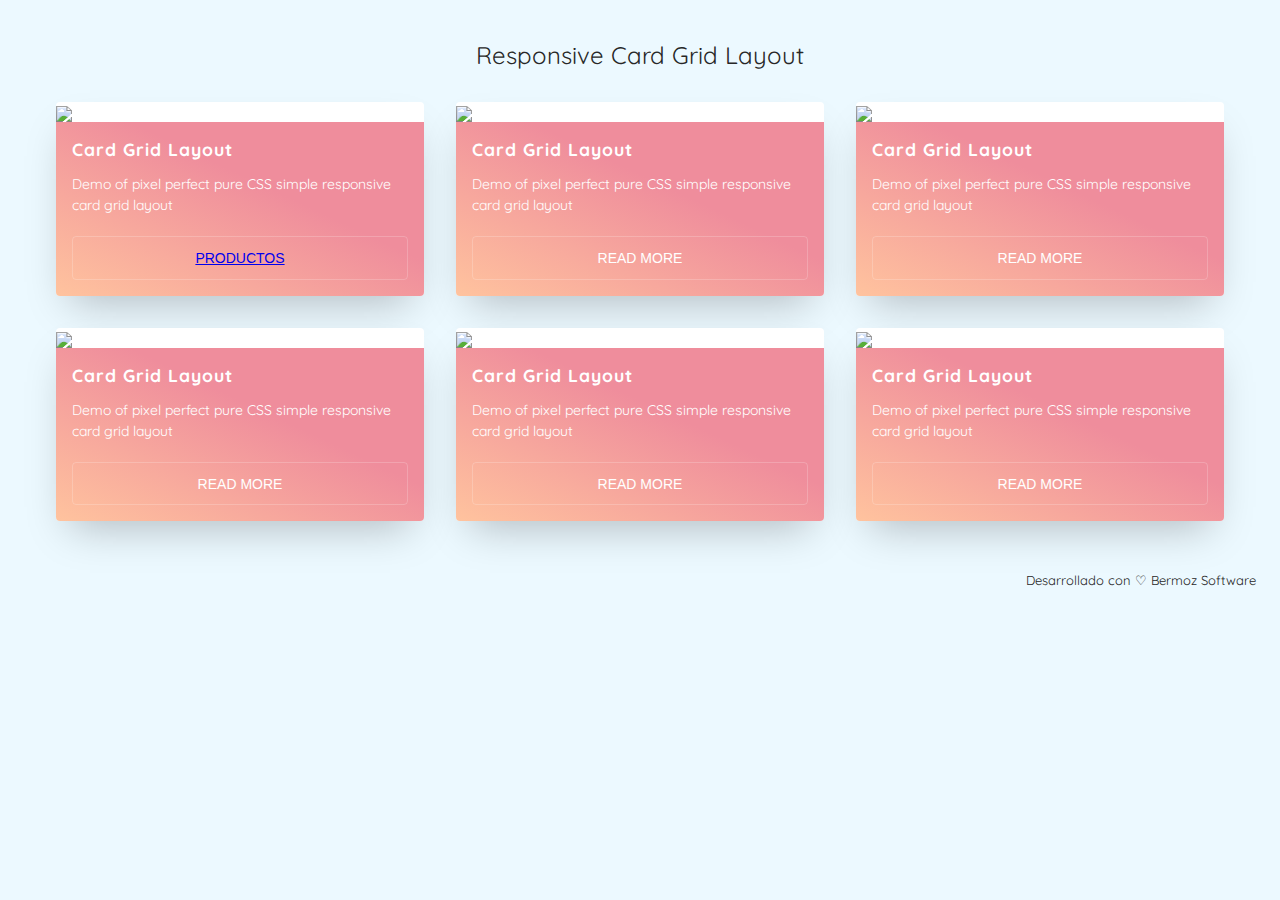
==== index.html @ b6c99bbe "Actualizacion version 17/03/2021" ====
<!DOCTYPE html>
<html lang="en">
<head>
    <meta charset="UTF-8">
    <meta http-equiv="X-UA-Compatible" content="IE=edge">
    <meta name="viewport" content="width=device-width, initial-scale=1.0">
    <title>Ejercicio 6 Ejemplo de tarjetas</title>
    <link rel="stylesheet" href="css/ejercicio6.css">
</head>
<body>
    <header>
        <h1>Responsive Card Grid Layout</h1>
    </header>
    <div class="main">        
        <ul class="cards">
          <li class="cards_item">
            <div class="card">
              <div class="card_image"><img src="https://picsum.photos/500/300/?image=10"></div>
              <div class="card_content">
                <h2 class="card_title">Card Grid Layout</h2>
                <p class="card_text">Demo of pixel perfect pure CSS simple responsive card grid layout</p>
                <button class="btn card_btn"><a href="productos.html">Productos</a></button>
              </div>
            </div>
          </li>
          <li class="cards_item">
            <div class="card">
              <div class="card_image"><img src="https://picsum.photos/500/300/?image=5"></div>
              <div class="card_content">
                <h2 class="card_title">Card Grid Layout</h2>
                <p class="card_text">Demo of pixel perfect pure CSS simple responsive card grid layout</p>
                <button class="btn card_btn">Read More</button>
              </div>
            </div>
          </li>
          <li class="cards_item">
            <div class="card">
              <div class="card_image"><img src="https://picsum.photos/500/300/?image=11"></div>
              <div class="card_content">
                <h2 class="card_title">Card Grid Layout</h2>
                <p class="card_text">Demo of pixel perfect pure CSS simple responsive card grid layout</p>
                <button class="btn card_btn">Read More</button>
              </div>
            </div>
          </li>
          <li class="cards_item">
            <div class="card">
              <div class="card_image"><img src="https://picsum.photos/500/300/?image=14"></div>
              <div class="card_content">
                <h2 class="card_title">Card Grid Layout</h2>
                <p class="card_text">Demo of pixel perfect pure CSS simple responsive card grid layout</p>
                <button class="btn card_btn">Read More</button>
              </div>
            </div>
          </li>
          <li class="cards_item">
            <div class="card">
              <div class="card_image"><img src="https://picsum.photos/500/300/?image=17"></div>
              <div class="card_content">
                <h2 class="card_title">Card Grid Layout</h2>
                <p class="card_text">Demo of pixel perfect pure CSS simple responsive card grid layout</p>
                <button class="btn card_btn">Read More</button>
              </div>
            </div>
          </li>
          <li class="cards_item">
            <div class="card">
              <div class="card_image"><img src="https://picsum.photos/500/300/?image=2"></div>
              <div class="card_content">
                <h2 class="card_title">Card Grid Layout</h2>
                <p class="card_text">Demo of pixel perfect pure CSS simple responsive card grid layout</p>
                <button class="btn card_btn">Read More</button>
              </div>
            </div>
          </li>
        </ul>
      </div>
      <footer>        
        <h3 class="made_by">Desarrollado con ♡ Bermoz Software</h3>      
    </footer>
</body>
</html>
---- css/ejercicio6.css ----
/* Font */
@import url('https://fonts.googleapis.com/css?family=Quicksand:400,700');

/* Design */
*,
*::before,
*::after {
  box-sizing: border-box;
}

html {
  background-color: #ecf9ff;
}

body {
  color: #272727;
  font-family: 'Quicksand', serif;
  font-style: normal;
  font-weight: 400;
  letter-spacing: 0;
  padding: 1rem;
}

.main{
  max-width: 1200px;
  margin: 0 auto;
}

h1 {
    font-size: 24px;
    font-weight: 400;
    text-align: center;
}

img {
  height: auto;
  max-width: 100%;
  vertical-align: middle;
}

.btn {
  color: #ffffff;
  padding: 0.8rem;
  font-size: 14px;
  text-transform: uppercase;
  border-radius: 4px;
  font-weight: 400;
  display: block;
  width: 100%;
  cursor: pointer;
  border: 1px solid rgba(255, 255, 255, 0.2);
  background: transparent;
}

.btn:hover {
  background-color: rgba(255, 255, 255, 0.12);
}

.cards {
  display: flex;
  flex-wrap: wrap;
  list-style: none;
  margin: 0;
  padding: 0;
}

.cards_item {
  display: flex;
  padding: 1rem;
}

@media (min-width: 40rem) {
  .cards_item {
    width: 50%;
  }
}

@media (min-width: 56rem) {
  .cards_item {
    width: 33.3333%;
  }
}

.card {
  background-color: white;
  border-radius: 0.25rem;
  box-shadow: 0 20px 40px -14px rgba(0, 0, 0, 0.25);
  display: flex;
  flex-direction: column;
  overflow: hidden;
}

.card_content {
  padding: 1rem;
  background: linear-gradient(to bottom left, #EF8D9C 40%, #FFC39E 100%);
}

.card_title {
  color: #ffffff;
  font-size: 1.1rem;
  font-weight: 700;
  letter-spacing: 1px;
  text-transform: capitalize;
  margin: 0px;
}

.card_text {
  color: #ffffff;
  font-size: 0.875rem;
  line-height: 1.5;
  margin-bottom: 1.25rem;    
  font-weight: 400;
}
.made_by{
  font-weight: 400;
  font-size: 13px;
  margin-top: 35px;
  text-align:end;
}
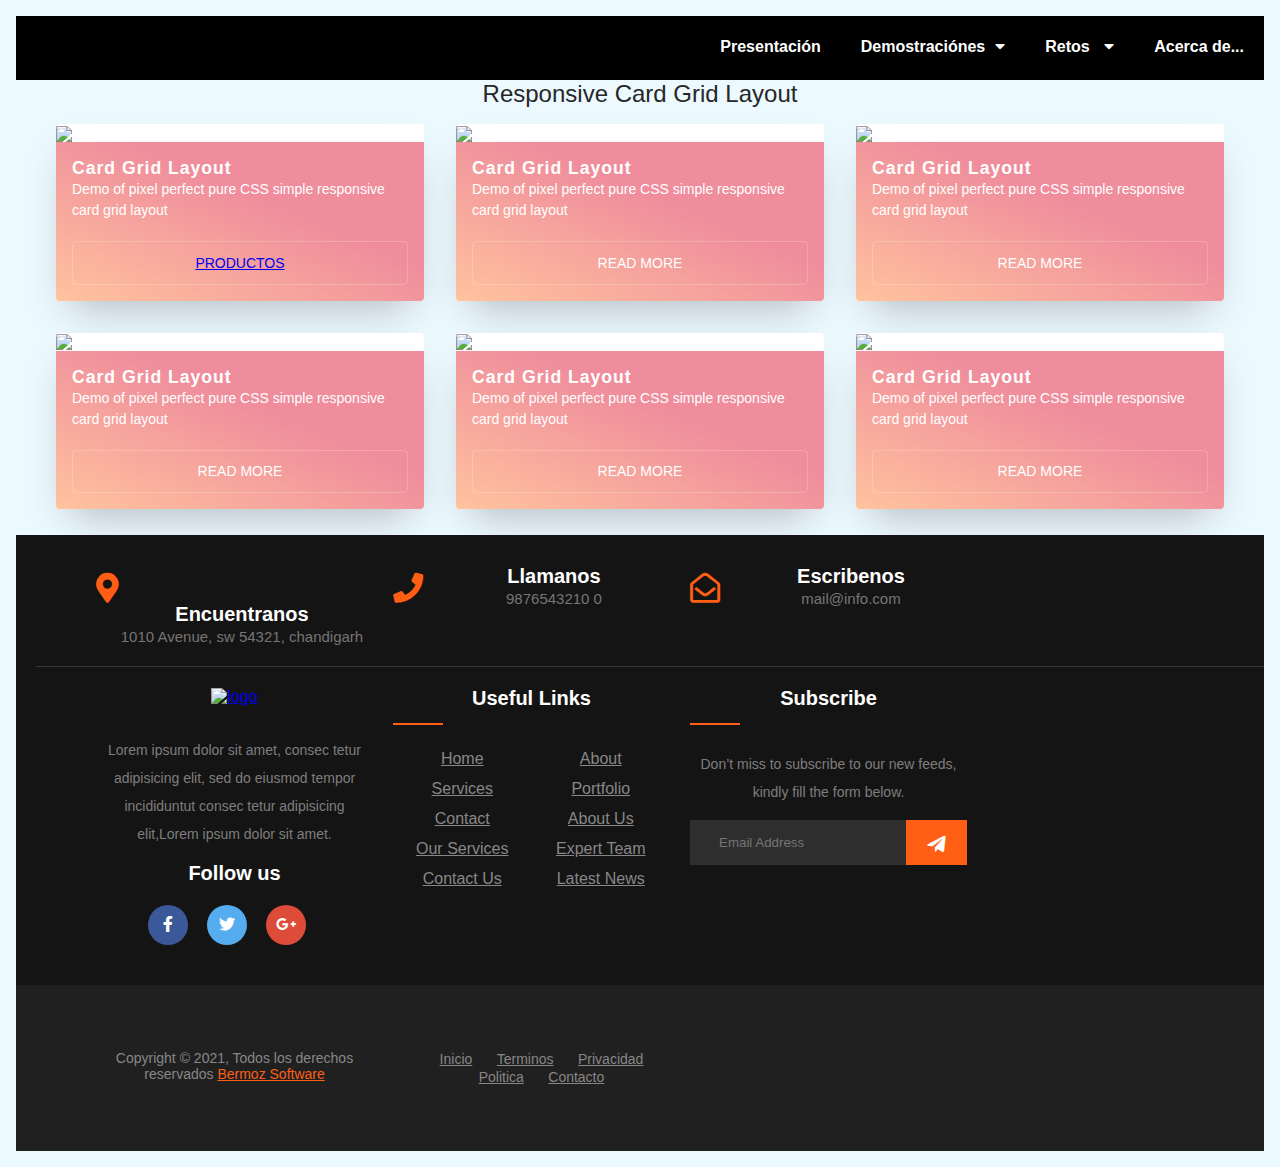
==== commit 56060fe5: "Version 19/03/2021" ====
--- a/index.html
+++ b/index.html
@@ -5,13 +5,40 @@
     <meta http-equiv="X-UA-Compatible" content="IE=edge">
     <meta name="viewport" content="width=device-width, initial-scale=1.0">
     <title>Ejercicio 6 Ejemplo de tarjetas</title>
+    <link rel="stylesheet" href="https://cdnjs.cloudflare.com/ajax/libs/font-awesome/5.15.3/css/all.min.css">
     <link rel="stylesheet" href="css/ejercicio6.css">
 </head>
 <body>
-    <header>
-        <h1>Responsive Card Grid Layout</h1>
+  <header>
+    <input type="checkbox" id="btn-menu" />
+    <label for="btn-menu"><i class="fa fa-bars"></i></label>
+    <nav class="menu">
+      <ul>
+        <li><a href="presenta.html">Presentación</a></li>
+        <li class="submenu"><a href="#">Demostraciónes<i class="fa fa-caret-down"></i></a>
+          <ul>
+            <li><a href="arrendamiento.html">Demostración 1</a></li>
+            <li><a href="muebles.html">Demostración 2</a></li>
+            <li><a href="personaje.html">Demostración 3</a></li>
+            <li><a href="productos.html">Demostración 4</a></li>
+            <li><a href="receta.html">Demostración 5</a></li>
+            <li><a href="restaurante.html">Demostración 6</a></li>
+          </ul>
+        </li>
+        <li class="submenu"><a href="#">Retos <i class="fa fa-caret-down"></i></a>
+          <ul>
+            <li><a href="#">Reto 1</a></li>
+            <li><a href="#">Reto 2</a></li>
+            <li><a href="#">Reto 3</a></li>
+            <li><a href="#">Reto 4</a></li>
+          </ul>
+        </li>
+        <li><a href="hojavida.html">Acerca de...</a></li>
+      </ul>
+    </nav>
     </header>
     <div class="main">        
+        <h1>Responsive Card Grid Layout</h1>
         <ul class="cards">
           <li class="cards_item">
             <div class="card">
@@ -75,8 +102,121 @@
           </li>
         </ul>
       </div>
-      <footer>        
-        <h3 class="made_by">Desarrollado con ♡ Bermoz Software</h3>      
+    <footer class="footer-section">
+      <div class="container">
+        <div class="footer-cta pt-5 pb-5">
+          <div class="row">
+            <div class="col-xl-4 col-md-4 mb-30">
+              <div class="single-cta">
+                <i class="fas fa-map-marker-alt"></i>
+                <div class="cta-text">
+                  <h4>Encuentranos</h4>
+                  <span>1010 Avenue, sw 54321, chandigarh</span>
+                </div>
+              </div>
+            </div>
+            <div class="col-xl-4 col-md-4 mb-30">
+              <div class="single-cta">
+                <i class="fas fa-phone"></i>
+                <div class="cta-text">
+                  <h4>Llamanos</h4>
+                  <span>9876543210 0</span>
+                </div>
+              </div>
+            </div>
+            <div class="col-xl-4 col-md-4 mb-30">
+              <div class="single-cta">
+                <i class="far fa-envelope-open"></i>
+                <div class="cta-text">
+                  <h4>Escribenos</h4>
+                  <span>mail@info.com</span>
+                </div>
+              </div>
+            </div>
+          </div>
+        </div> 
+        
+        <div class="footer-content pt-5 pb-5">
+          <div class="row">
+            <div class="col-xl-4 col-lg-4 mb-50">
+              <div class="footer-widget">
+                <div class="footer-logo">
+                  <a href="index.html"><img src="https://i.ibb.co/QDy827D/ak-logo.png" class="img-fluid" alt="logo"></a>
+                </div>
+                <div class="footer-text">
+                  <p>Lorem ipsum dolor sit amet, consec tetur adipisicing elit, sed do eiusmod tempor incididuntut consec tetur adipisicing
+                    elit,Lorem ipsum dolor sit amet.</p>
+                </div>
+                <div class="footer-social-icon">
+                  <span>Follow us</span>
+                  <a href="#"><i class="fab fa-facebook-f facebook-bg"></i></a>
+                  <a href="#"><i class="fab fa-twitter twitter-bg"></i></a>
+                  <a href="#"><i class="fab fa-google-plus-g google-bg"></i></a>
+                </div>
+              </div>
+            </div>
+            <div class="col-xl-4 col-lg-4 col-md-6 mb-30">
+              <div class="footer-widget">
+                <div class="footer-widget-heading">
+                  <h3>Useful Links</h3>
+                </div>
+                <ul>
+                  <li><a href="#">Home</a></li>
+                  <li><a href="#">about</a></li>
+                  <li><a href="#">services</a></li>
+                  <li><a href="#">portfolio</a></li>
+                  <li><a href="#">Contact</a></li>
+                  <li><a href="#">About us</a></li>
+                  <li><a href="#">Our Services</a></li>
+                  <li><a href="#">Expert Team</a></li>
+                  <li><a href="#">Contact us</a></li>
+                  <li><a href="#">Latest News</a></li>
+                </ul>
+              </div>
+            </div>
+            <div class="col-xl-4 col-lg-4 col-md-6 mb-50">
+              <div class="footer-widget">
+                <div class="footer-widget-heading">
+                  <h3>Subscribe</h3>
+                </div>
+                <div class="footer-text mb-25">
+                  <p>Don’t miss to subscribe to our new feeds, kindly fill the form below.</p>
+                </div>
+                <div class="subscribe-form">
+                  <form action="#">
+                    <input type="text" placeholder="Email Address">
+                    <button><i class="fab fa-telegram-plane"></i></button>
+                  </form>
+                </div>
+              </div>
+            </div>
+          </div>
+      </div>
+      
+      </div>
+      <div class="copyright-area">
+        <div class="container">
+          <div class="row">
+            <div class="col-xl-6 col-lg-6 text-center text-lg-left">
+              <div class="copyright-text">
+                <p>Copyright &copy; 2021, Todos los derechos reservados <a href="https://www.bermoz.net">Bermoz Software</a></p>
+              </div>
+            </div>
+            <div class="col-xl-6 col-lg-6 d-none d-lg-block text-right">
+              <div class="footer-menu">
+                <ul>
+                  <li><a href="#">Inicio</a></li>
+                  <li><a href="#">Terminos</a></li>
+                  <li><a href="#">Privacidad</a></li>
+                  <li><a href="#">Politica</a></li>
+                  <li><a href="#">Contacto</a></li>
+                </ul>
+              </div>
+            </div>
+          </div>
+        </div>
+      </div>
     </footer>
+    <script src="js/ejercicio6.js"></script>
 </body>
 </html>
--- a/css/ejercicio6.css
+++ b/css/ejercicio6.css
@@ -1,3 +1,10 @@
+* {
+  margin: 0;
+  padding: 0;
+  box-sizing: border-box;
+  font-family: sans-serif;
+}
+
 /* Font */
 @import url('https://fonts.googleapis.com/css?family=Quicksand:400,700');
 
@@ -6,6 +13,274 @@
 *::before,
 *::after {
   box-sizing: border-box;
+}
+
+ul {
+  margin: 0px;
+  padding: 0px;
+}
+
+.container {
+  width: 100%;
+  margin: 10px;
+  padding: 10px;
+}
+
+.row {
+  width: 100%;
+  margin: 10px 30px;
+  padding: 10px 30px;
+  display: grid;
+  grid-template-columns: repeat(4, 1fr);
+  grid-gap: 20px;
+  text-align: center;
+}
+
+.footer-section {
+  background: #151414;
+  position: relative;
+}
+.footer-cta {
+  border-bottom: 1px solid #373636;
+}
+.single-cta i {
+  color: #ff5e14;
+  font-size: 30px;
+  float: left;
+  margin-top: 8px;
+}
+.cta-text {
+  padding-left: 15px;
+  display: inline-block;
+}
+.cta-text h4 {
+  color: #fff;
+  font-size: 20px;
+  font-weight: 600;
+  margin-bottom: 2px;
+}
+.cta-text span {
+  color: #757575;
+  font-size: 15px;
+}
+.footer-content {
+  position: relative;
+  z-index: 2;
+}
+.footer-pattern img {
+  position: absolute;
+  top: 0;
+  left: 0;
+  height: 330px;
+  background-size: cover;
+  background-position: 100% 100%;
+}
+.footer-logo {
+  margin-bottom: 30px;
+}
+.footer-logo img {
+  max-width: 200px;
+}
+.footer-text p {
+  margin-bottom: 14px;
+  font-size: 14px;
+  color: #7e7e7e;
+  line-height: 28px;
+}
+.footer-social-icon span {
+  color: #fff;
+  display: block;
+  font-size: 20px;
+  font-weight: 700;
+  font-family: "Poppins", sans-serif;
+  margin-bottom: 20px;
+}
+.footer-social-icon a {
+  color: #fff;
+  font-size: 16px;
+  margin-right: 15px;
+}
+.footer-social-icon i {
+  height: 40px;
+  width: 40px;
+  text-align: center;
+  line-height: 38px;
+  border-radius: 50%;
+}
+.facebook-bg {
+  background: #3b5998;
+}
+.twitter-bg {
+  background: #55acee;
+}
+.google-bg {
+  background: #dd4b39;
+}
+.footer-widget-heading h3 {
+  color: #fff;
+  font-size: 20px;
+  font-weight: 600;
+  margin-bottom: 40px;
+  position: relative;
+}
+.footer-widget-heading h3::before {
+  content: "";
+  position: absolute;
+  left: 0;
+  bottom: -15px;
+  height: 2px;
+  width: 50px;
+  background: #ff5e14;
+}
+.footer-widget ul li {
+  display: inline-block;
+  float: left;
+  width: 50%;
+  margin-bottom: 12px;
+}
+.footer-widget ul li a:hover {
+  color: #ff5e14;
+}
+.footer-widget ul li a {
+  color: #878787;
+  text-transform: capitalize;
+}
+.subscribe-form {
+  position: relative;
+  overflow: hidden;
+}
+.subscribe-form input {
+  width: 100%;
+  padding: 14px 28px;
+  background: #2e2e2e;
+  border: 1px solid #2e2e2e;
+  color: #fff;
+}
+.subscribe-form button {
+  position: absolute;
+  right: 0;
+  background: #ff5e14;
+  padding: 13px 20px;
+  border: 1px solid #ff5e14;
+  top: 0;
+}
+.subscribe-form button i {
+  color: #fff;
+  font-size: 22px;
+  transform: rotate(-6deg);
+}
+.copyright-area {
+  background: #202020;
+  padding: 25px 0;
+}
+.copyright-text p {
+  margin: 0;
+  font-size: 14px;
+  color: #878787;
+}
+.copyright-text p a {
+  color: #ff5e14;
+}
+.footer-menu li {
+  display: inline-block;
+  margin-left: 20px;
+}
+.footer-menu li:hover a {
+  color: #ff5e14;
+}
+.footer-menu li a {
+  font-size: 14px;
+  color: #878787;
+}
+
+header {
+  height: 64px;
+  background: #000;
+  color: #fff;
+  display: flex;
+  justify-content: flex-end;
+}
+
+#btn-menu {
+  display: none;
+}
+
+header label {
+  font-size: 30px;
+  cursor: pointer;
+  display: none;
+}
+
+.menu ul {
+  background: #000;
+  display: flex;
+  list-style: none;
+}
+
+.menu ul ul {
+  display: none;
+}
+
+.menu a {
+  display: block;
+  padding: 15px 20px;
+  color: #fff;
+  text-decoration: none;
+  line-height: 32px;
+  font-family: "Ubuntu", sans-serif;
+  font-weight: 700;
+}
+
+.menu a:hover {
+  background: #2c3e50;
+}
+
+.menu a i {
+  margin-left: 10px;
+}
+
+.menu ul li:hover ul {
+  transition: all 0.3s ease;
+  display: block;
+  position: absolute;
+}
+
+@media (max-width: 768px) {
+  header label {
+    display: block;
+    padding-top: 16px;
+    padding-right: 16px;
+    transition: all 0.4s ease;
+  }
+
+  .menu {
+    position: absolute;
+    top: 64px;
+    left: 0;
+    width: 70%;
+    transform: translateX(-100%);
+    transition: all 0.3s;
+  }
+
+  .menu ul {
+    flex-direction: column;
+    //display: block;
+  }
+
+  .menu ul li:hover ul {
+    display: none;
+    position: static;
+  }
+
+  .menu a i {
+    position: absolute;
+    right: 16px;
+    line-height: 32px;
+  }
+
+  #btn-menu:checked ~ .menu {
+    transform: translateX(0%);
+  }
 }
 
 html {
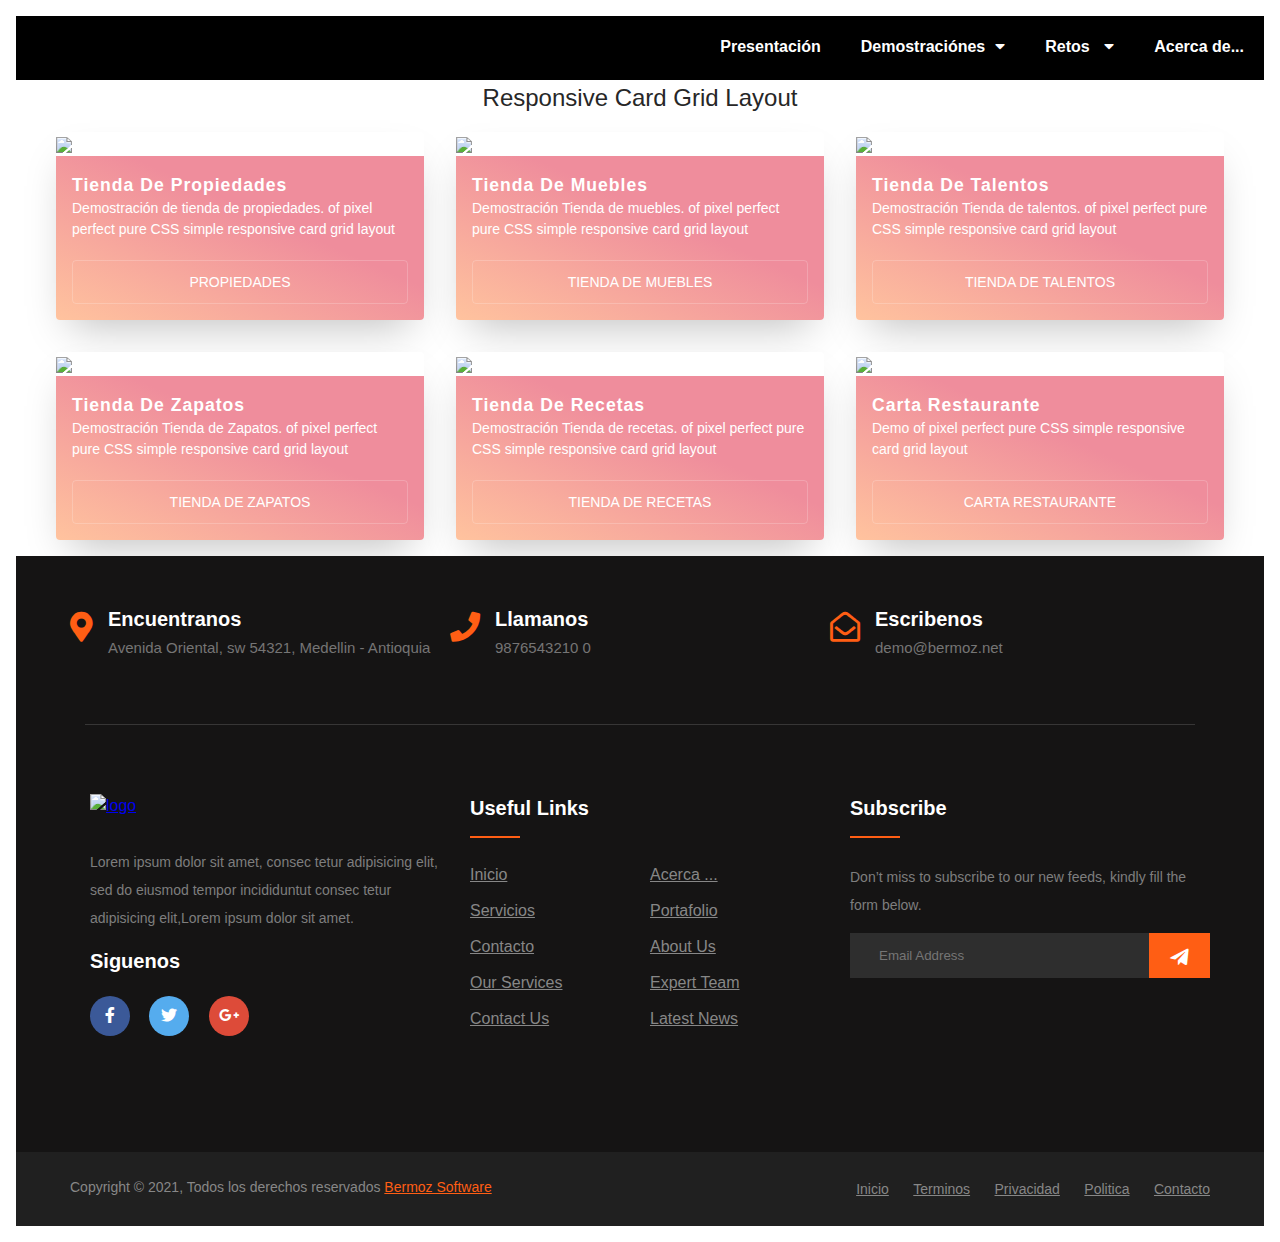
==== commit ca63da7a: "Actualizacion viernes" ====
--- a/index.html
+++ b/index.html
@@ -1,5 +1,5 @@
 <!DOCTYPE html>
-<html lang="en">
+<html lang="es">
 <head>
     <meta charset="UTF-8">
     <meta http-equiv="X-UA-Compatible" content="IE=edge">
@@ -27,10 +27,12 @@
         </li>
         <li class="submenu"><a href="#">Retos <i class="fa fa-caret-down"></i></a>
           <ul>
-            <li><a href="#">Reto 1</a></li>
+            <li><a href="tennis.html">Reto Calzado</a></li>
             <li><a href="#">Reto 2</a></li>
             <li><a href="#">Reto 3</a></li>
             <li><a href="#">Reto 4</a></li>
+            <li><a href="#">Reto 5</a></li>
+            <li><a href="#">Reto 6</a></li>
           </ul>
         </li>
         <li><a href="hojavida.html">Acerca de...</a></li>
@@ -44,59 +46,59 @@
             <div class="card">
               <div class="card_image"><img src="https://picsum.photos/500/300/?image=10"></div>
               <div class="card_content">
-                <h2 class="card_title">Card Grid Layout</h2>
+                <h2 class="card_title">Tienda de Propiedades</h2>
+                <p class="card_text">Demostración de tienda de propiedades. of pixel perfect pure CSS simple responsive card grid layout</p>
+                <button class="btn"><a href="arrendamiento.html">Propiedades</a></button>
+              </div>
+            </div>
+          </li>
+          <li class="cards_item">
+            <div class="card">
+              <div class="card_image"><img src="https://picsum.photos/500/300/?image=5"></div>
+              <div class="card_content">
+                <h2 class="card_title">Tienda de muebles</h2>
+                <p class="card_text">Demostración Tienda de muebles. of pixel perfect pure CSS simple responsive card grid layout</p>
+                <button class="btn"><a href="muebles.html">Tienda de muebles</a></button>
+              </div>
+            </div>
+          </li>
+          <li class="cards_item">
+            <div class="card">
+              <div class="card_image"><img src="https://picsum.photos/500/300/?image=11"></div>
+              <div class="card_content">
+                <h2 class="card_title">Tienda de talentos</h2>
+                <p class="card_text">Demostración Tienda de talentos. of pixel perfect pure CSS simple responsive card grid layout</p>
+                <button class="btn"><a href="personaje.html">Tienda de talentos</a></button>
+              </div>
+            </div>
+          </li>
+          <li class="cards_item">
+            <div class="card">
+              <div class="card_image"><img src="https://picsum.photos/500/300/?image=14"></div>
+              <div class="card_content">
+                <h2 class="card_title">Tienda de Zapatos</h2>
+                <p class="card_text">Demostración Tienda de Zapatos. of pixel perfect pure CSS simple responsive card grid layout</p>
+                <button class="btn"><a href="productos.html">Tienda de Zapatos</a></button>
+              </div>
+            </div>
+          </li>
+          <li class="cards_item">
+            <div class="card">
+              <div class="card_image"><img src="https://picsum.photos/500/300/?image=17"></div>
+              <div class="card_content">
+                <h2 class="card_title">Tienda de recetas</h2>
+                <p class="card_text">Demostración Tienda de recetas. of pixel perfect pure CSS simple responsive card grid layout</p>
+                <button class="btn"><a href="receta.html">Tienda de recetas</a></button>
+              </div>
+            </div>
+          </li>
+          <li class="cards_item">
+            <div class="card">
+              <div class="card_image"><img src="https://picsum.photos/500/300/?image=2"></div>
+              <div class="card_content">
+                <h2 class="card_title">Carta Restaurante</h2>
                 <p class="card_text">Demo of pixel perfect pure CSS simple responsive card grid layout</p>
-                <button class="btn card_btn"><a href="productos.html">Productos</a></button>
-              </div>
-            </div>
-          </li>
-          <li class="cards_item">
-            <div class="card">
-              <div class="card_image"><img src="https://picsum.photos/500/300/?image=5"></div>
-              <div class="card_content">
-                <h2 class="card_title">Card Grid Layout</h2>
-                <p class="card_text">Demo of pixel perfect pure CSS simple responsive card grid layout</p>
-                <button class="btn card_btn">Read More</button>
-              </div>
-            </div>
-          </li>
-          <li class="cards_item">
-            <div class="card">
-              <div class="card_image"><img src="https://picsum.photos/500/300/?image=11"></div>
-              <div class="card_content">
-                <h2 class="card_title">Card Grid Layout</h2>
-                <p class="card_text">Demo of pixel perfect pure CSS simple responsive card grid layout</p>
-                <button class="btn card_btn">Read More</button>
-              </div>
-            </div>
-          </li>
-          <li class="cards_item">
-            <div class="card">
-              <div class="card_image"><img src="https://picsum.photos/500/300/?image=14"></div>
-              <div class="card_content">
-                <h2 class="card_title">Card Grid Layout</h2>
-                <p class="card_text">Demo of pixel perfect pure CSS simple responsive card grid layout</p>
-                <button class="btn card_btn">Read More</button>
-              </div>
-            </div>
-          </li>
-          <li class="cards_item">
-            <div class="card">
-              <div class="card_image"><img src="https://picsum.photos/500/300/?image=17"></div>
-              <div class="card_content">
-                <h2 class="card_title">Card Grid Layout</h2>
-                <p class="card_text">Demo of pixel perfect pure CSS simple responsive card grid layout</p>
-                <button class="btn card_btn">Read More</button>
-              </div>
-            </div>
-          </li>
-          <li class="cards_item">
-            <div class="card">
-              <div class="card_image"><img src="https://picsum.photos/500/300/?image=2"></div>
-              <div class="card_content">
-                <h2 class="card_title">Card Grid Layout</h2>
-                <p class="card_text">Demo of pixel perfect pure CSS simple responsive card grid layout</p>
-                <button class="btn card_btn">Read More</button>
+                <button class="btn"><a href="restaurante.html">Carta Restaurante</a></button>
               </div>
             </div>
           </li>
@@ -111,7 +113,7 @@
                 <i class="fas fa-map-marker-alt"></i>
                 <div class="cta-text">
                   <h4>Encuentranos</h4>
-                  <span>1010 Avenue, sw 54321, chandigarh</span>
+                  <span>Avenida Oriental, sw 54321, Medellin - Antioquia</span>
                 </div>
               </div>
             </div>
@@ -129,7 +131,7 @@
                 <i class="far fa-envelope-open"></i>
                 <div class="cta-text">
                   <h4>Escribenos</h4>
-                  <span>mail@info.com</span>
+                  <span>demo@bermoz.net</span>
                 </div>
               </div>
             </div>
@@ -148,7 +150,7 @@
                     elit,Lorem ipsum dolor sit amet.</p>
                 </div>
                 <div class="footer-social-icon">
-                  <span>Follow us</span>
+                  <span>Siguenos</span>
                   <a href="#"><i class="fab fa-facebook-f facebook-bg"></i></a>
                   <a href="#"><i class="fab fa-twitter twitter-bg"></i></a>
                   <a href="#"><i class="fab fa-google-plus-g google-bg"></i></a>
@@ -161,11 +163,11 @@
                   <h3>Useful Links</h3>
                 </div>
                 <ul>
-                  <li><a href="#">Home</a></li>
-                  <li><a href="#">about</a></li>
-                  <li><a href="#">services</a></li>
-                  <li><a href="#">portfolio</a></li>
-                  <li><a href="#">Contact</a></li>
+                  <li><a href="#">Inicio</a></li>
+                  <li><a href="#">Acerca ...</a></li>
+                  <li><a href="#">Servicios</a></li>
+                  <li><a href="#">Portafolio</a></li>
+                  <li><a href="#">Contacto</a></li>
                   <li><a href="#">About us</a></li>
                   <li><a href="#">Our Services</a></li>
                   <li><a href="#">Expert Team</a></li>
@@ -191,7 +193,7 @@
               </div>
             </div>
           </div>
-      </div>
+        </div>
       
       </div>
       <div class="copyright-area">
--- a/css/ejercicio6.css
+++ b/css/ejercicio6.css
@@ -15,6 +15,19 @@
   box-sizing: border-box;
 }
 
+body {
+  margin: 0;
+  font-family: -apple-system, BlinkMacSystemFont, "Segoe UI", Roboto, "Helvetica Neue", Arial, "Noto Sans", sans-serif, "Apple Color Emoji", "Segoe UI Emoji", "Segoe UI Symbol", "Noto Color Emoji";
+  font-size: 1rem;
+  font-weight: 400;
+  line-height: 1.5;
+  color: #212529;
+  text-align: left;
+  background-color: #fff;
+}
+
+
+
 ul {
   margin: 0px;
   padding: 0px;
@@ -22,18 +35,150 @@
 
 .container {
   width: 100%;
-  margin: 10px;
-  padding: 10px;
+  padding-right: 15px;
+  padding-left: 15px;
+  margin-right: auto;
+  margin-left: auto;
+}
+
+@media (min-width: 576px) {
+  .container {
+    max-width: 540px;
+  }
+}
+
+@media (min-width: 768px) {
+  .container {
+    max-width: 720px;
+  }
+}
+
+@media (min-width: 992px) {
+  .container {
+    max-width: 960px;
+  }
+}
+
+@media (min-width: 1200px) {
+  .container {
+    max-width: 1140px;
+  }
 }
 
 .row {
-  width: 100%;
-  margin: 10px 30px;
-  padding: 10px 30px;
-  display: grid;
-  grid-template-columns: repeat(4, 1fr);
-  grid-gap: 20px;
-  text-align: center;
+  display: -ms-flexbox;
+  display: flex;
+  -ms-flex-wrap: wrap;
+  flex-wrap: wrap;
+  margin-right: -15px;
+  margin-left: -15px;
+}
+
+.col-md-6 {
+  -ms-flex: 0 0 50%;
+  flex: 0 0 50%;
+  max-width: 50%;
+}
+
+.col-xl-4 {
+  -ms-flex: 0 0 33.333333%;
+  flex: 0 0 33.333333%;
+  max-width: 33.333333%;
+}
+.col-lg-4 {
+  -ms-flex: 0 0 33.333333%;
+  flex: 0 0 33.333333%;
+  max-width: 33.333333%;
+}
+.col-xl-6 {
+  -ms-flex: 0 0 50%;
+  flex: 0 0 50%;
+  max-width: 50%;
+}
+
+.col-lg-6 {
+  -ms-flex: 0 0 50%;
+  flex: 0 0 50%;
+  max-width: 50%;
+}
+.text-right {
+  text-align: right !important;
+}
+
+.text-center {
+  text-align: center !important;
+}
+
+.d-none {
+  display: none !important;
+}
+
+.mb-50 {
+  margin-bottom: 3rem !important;
+}
+
+.mb-30 {
+  margin-bottom: 1rem !important;
+}
+
+@media (min-width: 992px) {
+  .text-lg-left {
+    text-align: left !important;
+  }
+  .text-lg-right {
+    text-align: right !important;
+  }
+  .text-lg-center {
+    text-align: center !important;
+  }
+}
+
+@media (min-width: 992px) {
+  .d-lg-none {
+    display: none !important;
+  }
+  .d-lg-inline {
+    display: inline !important;
+  }
+  .d-lg-inline-block {
+    display: inline-block !important;
+  }
+  .d-lg-block {
+    display: block !important;
+  }
+  .d-lg-table {
+    display: table !important;
+  }
+  .d-lg-table-row {
+    display: table-row !important;
+  }
+  .d-lg-table-cell {
+    display: table-cell !important;
+  }
+  .d-lg-flex {
+    display: -ms-flexbox !important;
+    display: flex !important;
+  }
+  .d-lg-inline-flex {
+    display: -ms-inline-flexbox !important;
+    display: inline-flex !important;
+  }
+}
+
+body {
+  min-width: 992px !important;
+}
+.container {
+  min-width: 992px !important;
+}
+
+.pt-5,
+.py-5 {
+  padding-top: 3rem !important;
+}
+.pb-5,
+.py-5 {
+  padding-bottom: 3rem !important;
 }
 
 .footer-section {
@@ -116,6 +261,14 @@
 .google-bg {
   background: #dd4b39;
 }
+
+.footer-widget{
+  width: 100%;
+  margin: 10px;
+  padding: 10px;
+  display:flexbox;
+}
+
 .footer-widget-heading h3 {
   color: #fff;
   font-size: 20px;
@@ -312,6 +465,8 @@
   max-width: 100%;
   vertical-align: middle;
 }
+
+
 
 .btn {
   color: #ffffff;
@@ -331,6 +486,17 @@
   background-color: rgba(255, 255, 255, 0.12);
 }
 
+.btn a {
+  color: #fff;
+  font-size: 14px;
+  font-weight: 400;
+  text-decoration: none;
+
+}
+.btn a:hover {
+  background-color: rgba(255, 255, 255, 0.12);
+}
+
 .cards {
   display: flex;
   flex-wrap: wrap;
